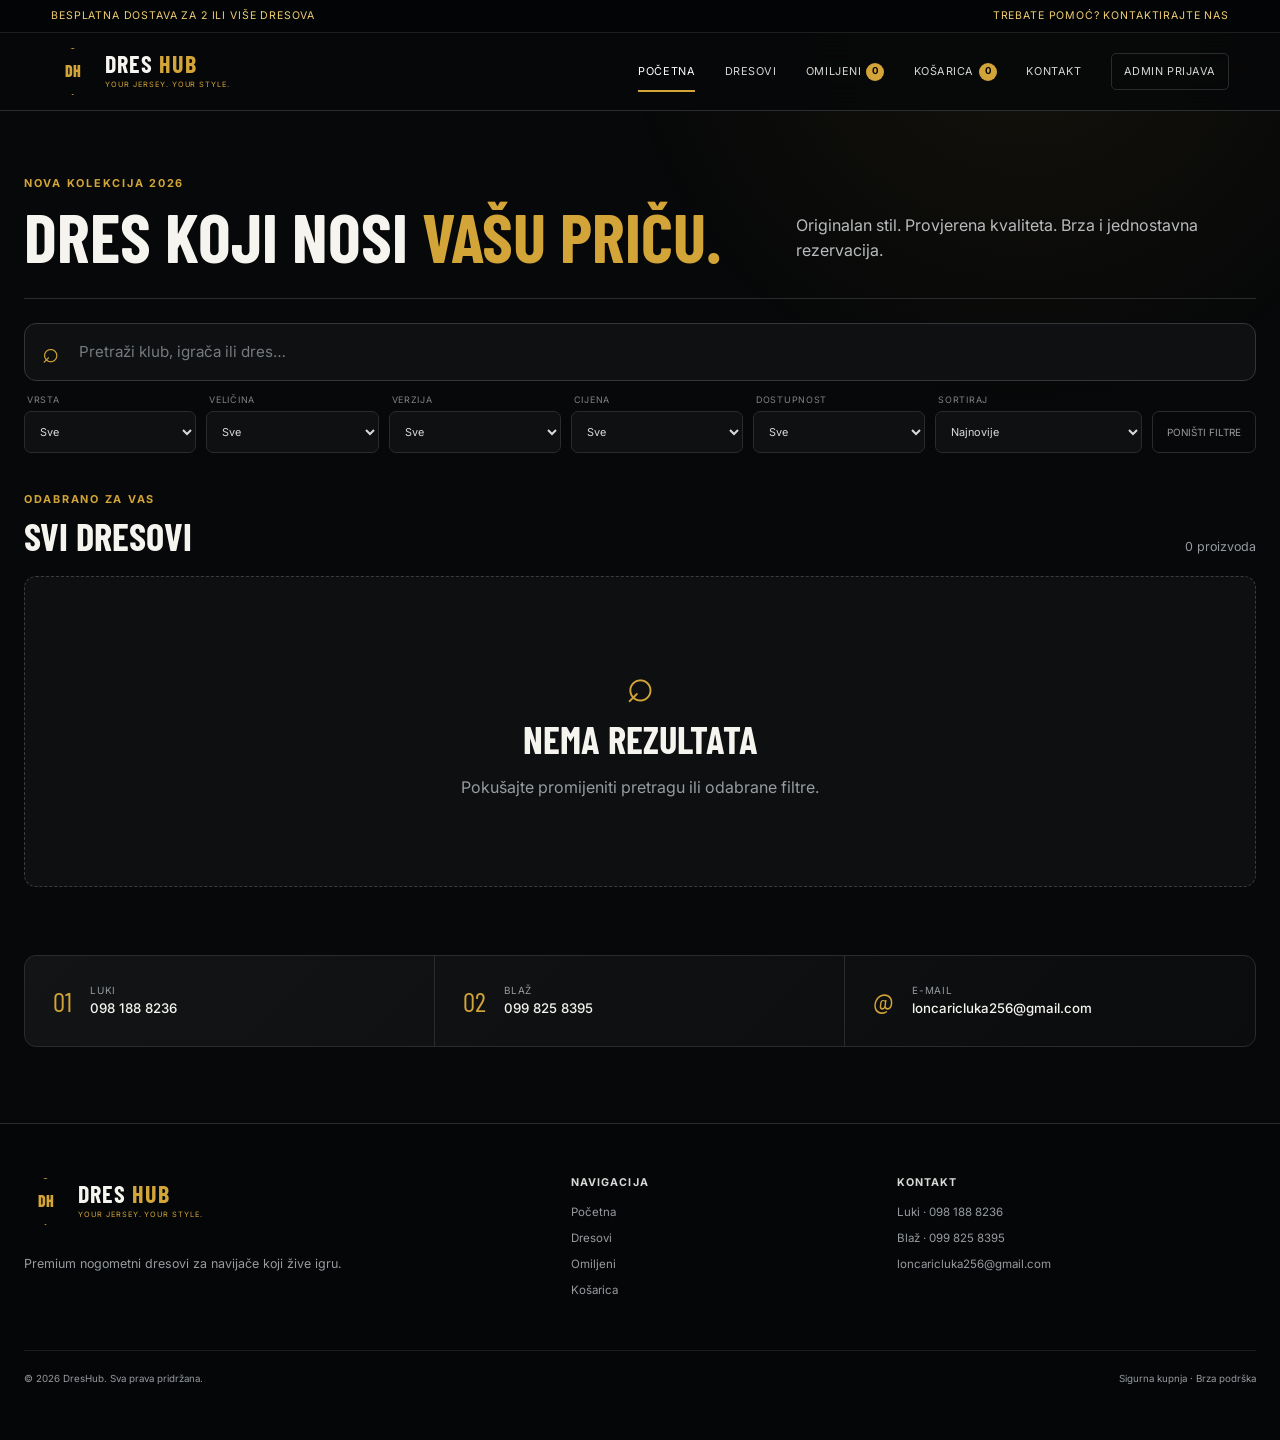
==== index.html @ 1ee6469c "Prva verzija" ====
<!doctype html>
<html lang="hr">
<head>
  <meta charset="UTF-8"><meta name="viewport" content="width=device-width,initial-scale=1"><meta name="description" content="DresHub — premium nogometni dresovi klubova i reprezentacija.">
  <title>DresHub | Premium nogometni dresovi</title>
  <link rel="preconnect" href="https://fonts.googleapis.com"><link rel="preconnect" href="https://fonts.gstatic.com" crossorigin><link href="https://fonts.googleapis.com/css2?family=Barlow+Condensed:wght@600;700;800&family=Inter:wght@400;500;600;700&display=swap" rel="stylesheet">
  <link rel="stylesheet" href="css/variables.css"><link rel="stylesheet" href="css/main.css"><link rel="stylesheet" href="css/navbar.css"><link rel="stylesheet" href="css/cards.css"><link rel="stylesheet" href="css/filters.css"><link rel="stylesheet" href="css/footer.css"><link rel="stylesheet" href="css/responsive.css">
</head>
<body>
  <div class="notice"><span>Besplatna dostava za 2 ili više dresova</span><a href="contact.html">Trebate pomoć? Kontaktirajte nas</a></div>
  <div data-navbar-slot></div>
  <main>
    <section class="catalog-intro page-shell"><div><p class="eyebrow">Nova kolekcija 2026</p><h1>Dres koji nosi <span>vašu priču.</span></h1></div><p>Originalan stil. Provjerena kvaliteta. Brza i jednostavna rezervacija.</p></section>
    <section class="catalog page-shell" aria-labelledby="catalog-title">
      <form class="catalog-controls" data-catalog-form>
        <label class="search-field"><span class="visually-hidden">Pretraži dresove</span><span aria-hidden="true">⌕</span><input name="query" type="search" placeholder="Pretraži klub, igrača ili dres…" autocomplete="off"></label>
        <div class="filter-bar">
          <label><span>Vrsta</span><select name="type"><option value="all">Sve</option><option value="club">Klubovi</option><option value="national">Reprezentacije</option></select></label>
          <label><span>Veličina</span><select name="size"><option value="all">Sve</option><option>S</option><option>M</option><option>L</option><option>XL</option><option>XXL</option></select></label>
          <label><span>Verzija</span><select name="version"><option value="all">Sve</option><option>Fan Version</option><option>Player Version</option><option>Retro</option></select></label>
          <label><span>Cijena</span><select name="price"><option value="all">Sve</option><option value="under40">Do 40 €</option><option value="40to45">40–45 €</option><option value="over45">Više od 45 €</option></select></label>
          <label><span>Dostupnost</span><select name="availability"><option value="all">Sve</option><option value="available">Na stanju</option><option value="sold">Rasprodano</option></select></label>
          <label class="sort-control"><span>Sortiraj</span><select name="sort"><option value="newest">Najnovije</option><option value="price-asc">Najjeftinije</option><option value="price-desc">Najskuplje</option><option value="name-asc">Naziv A–Z</option><option value="name-desc">Naziv Z–A</option></select></label>
          <button class="reset-filters" type="reset">Poništi filtre</button>
        </div>
      </form>
      <div class="section-heading"><div><p class="eyebrow">Odabrano za vas</p><h2 id="catalog-title">Svi dresovi</h2></div><span class="product-count" data-product-count aria-live="polite"></span></div>
      <div class="product-grid" data-product-grid><p class="loading">Učitavanje dresova…</p></div>
    </section>
    <section class="recent-section page-shell" data-recent-section hidden><div class="section-heading"><div><p class="eyebrow">Pogledajte ponovno</p><h2>Nedavno pregledani</h2></div></div><div class="product-grid compact-grid" data-recent-grid></div></section>
    <section class="contact-strip page-shell" aria-label="Brzi kontakt"><a href="tel:+385981888236"><span>01</span><div><small>Luki</small><strong>098 188 8236</strong></div></a><a href="tel:+385998258395"><span>02</span><div><small>Blaž</small><strong>099 825 8395</strong></div></a><a href="mailto:loncaricluka256@gmail.com"><span>@</span><div><small>E-mail</small><strong>loncaricluka256@gmail.com</strong></div></a></section>
  </main>
  <div data-footer-slot></div><div data-reservation-slot></div><div data-lightbox-slot></div>
  <script type="module" src="js/app.js"></script>
</body></html>
---- css/variables.css ----
:root {
  --color-bg: #070809;
  --color-surface: #0d0f11;
  --color-surface-2: #141719;
  --color-surface-3: #1a1d20;
  --color-text: #f6f4ef;
  --color-muted: #979b9f;
  --color-gold: #d3a538;
  --color-gold-light: #f1ce72;
  --color-border: #292c2f;
  --color-success: #63cb78;
  --color-danger: #ef6969;
  --font-body: "Inter", Arial, sans-serif;
  --font-display: "Barlow Condensed", "Arial Narrow", sans-serif;
  --max-width: 1380px;
  --radius-sm: 7px;
  --radius: 12px;
  --radius-lg: 18px;
  --shadow: 0 24px 70px rgba(0, 0, 0, .42);
  --transition: 180ms ease;
}
---- css/main.css ----
* { box-sizing: border-box; }
html { scroll-behavior: smooth; color-scheme: dark; }
body { margin: 0; overflow-x: hidden; background: var(--color-bg); color: var(--color-text); font-family: var(--font-body); line-height: 1.55; }
body::before { content: ""; position: fixed; inset: 0; z-index: -1; pointer-events: none; background: radial-gradient(circle at 80% 0, rgba(211,165,56,.07), transparent 30%); }
body.menu-open { overflow: hidden; }
a { color: inherit; text-decoration: none; }
button, input, select, textarea { font: inherit; }
button, select { cursor: pointer; }
button:disabled { cursor: not-allowed; opacity: .45; }
img { display: block; max-width: 100%; }
:focus-visible { outline: 2px solid var(--color-gold-light); outline-offset: 3px; }
::selection { background: var(--color-gold); color: #08090a; }
.visually-hidden { position: absolute; width: 1px; height: 1px; padding: 0; margin: -1px; overflow: hidden; clip: rect(0,0,0,0); white-space: nowrap; border: 0; }
.page-shell { width: min(var(--max-width), calc(100% - 48px)); margin-inline: auto; }
.inner-page { min-height: 64vh; padding-block: clamp(36px, 6vw, 80px); }
.notice { min-height: 33px; padding: 7px max(24px, 4vw); display: flex; justify-content: space-between; gap: 24px; align-items: center; background: #030405; border-bottom: 1px solid #1c1e20; color: var(--color-gold-light); font-size: .66rem; text-transform: uppercase; letter-spacing: .08em; }
.notice a:hover { color: #fff; }
h1, h2, h3, p { overflow-wrap: break-word; }
h1, h2 { margin: 0; font-family: var(--font-display); line-height: .98; text-transform: uppercase; }
h1 { font-size: clamp(2.7rem, 6vw, 5.4rem); }
h2 { font-size: clamp(1.7rem, 3vw, 2.4rem); }
.eyebrow { margin: 0 0 10px; color: var(--color-gold); font-size: .68rem; font-weight: 700; letter-spacing: .16em; text-transform: uppercase; }
.catalog-intro { padding: clamp(34px, 5vw, 64px) 0 28px; display: flex; align-items: end; justify-content: space-between; gap: 40px; border-bottom: 1px solid var(--color-border); }
.catalog-intro h1 { font-size: clamp(2.7rem, 5.4vw, 5rem); }
.catalog-intro h1 span { color: var(--color-gold); }
.catalog-intro > p { max-width: 460px; margin: 0 0 7px; color: #b8bbbd; }
.catalog { padding-block: 24px 68px; }
.section-heading { display: flex; align-items: end; justify-content: space-between; gap: 20px; margin: 38px 0 20px; }
.section-heading > h2 { margin: 0; }
.product-count, .loading { color: var(--color-muted); font-size: .78rem; }
.recent-section { padding-bottom: 70px; }
.text-link { color: var(--color-gold-light); font-size: .74rem; text-transform: uppercase; letter-spacing: .05em; }
.button { min-height: 44px; padding: 0 20px; display: inline-flex; align-items: center; justify-content: center; border: 1px solid var(--color-gold); border-radius: var(--radius-sm); background: transparent; color: var(--color-text); font-size: .7rem; font-weight: 700; letter-spacing: .05em; text-transform: uppercase; transition: transform var(--transition), background var(--transition), border-color var(--transition); }
.button:hover:not(:disabled) { transform: translateY(-2px); }
.button-primary { border-color: var(--color-gold); background: linear-gradient(135deg, var(--color-gold-light), var(--color-gold)); color: #08090a; }
.button-ghost:hover:not(:disabled) { background: rgba(211,165,56,.1); }
.button-wide { width: 100%; }
.empty-state { padding: 70px 24px; text-align: center; border: 1px dashed #3a3d40; border-radius: var(--radius); background: var(--color-surface); }
.empty-state > span { color: var(--color-gold); font-size: 3rem; }
.empty-state p { color: var(--color-muted); }
.grid-empty { grid-column: 1 / -1; }
.contact-strip { margin-bottom: 76px; display: grid; grid-template-columns: repeat(3, 1fr); background: linear-gradient(135deg, #121416, #0a0c0d); border: 1px solid var(--color-border); border-radius: var(--radius); overflow: hidden; }
.contact-strip > a { min-width: 0; padding: 24px 28px; display: flex; align-items: center; gap: 18px; border-right: 1px solid var(--color-border); transition: background var(--transition); }
.contact-strip > a:last-child { border: 0; }
.contact-strip > a:hover { background: rgba(211,165,56,.06); }
.contact-strip > a > span { color: var(--color-gold); font-family: var(--font-display); font-size: 1.7rem; }
.contact-strip small { display: block; color: var(--color-muted); font-size: .62rem; letter-spacing: .08em; text-transform: uppercase; }
.contact-strip strong { display: block; overflow-wrap: anywhere; font-size: .83rem; font-weight: 500; }
.page-heading { max-width: 760px; margin-bottom: 42px; }
.page-heading p:last-child { max-width: 620px; margin: 18px 0 0; color: var(--color-muted); }
.breadcrumbs { margin-bottom: 34px; display: flex; gap: 9px; color: var(--color-muted); font-size: .72rem; }
.breadcrumbs a:hover { color: var(--color-gold-light); }
.contact-grid { display: grid; grid-template-columns: repeat(2, 1fr); gap: 18px; }
.contact-card { position: relative; min-height: 280px; padding: 34px; display: flex; flex-direction: column; align-items: flex-start; border: 1px solid var(--color-border); border-radius: var(--radius); background: linear-gradient(145deg, #121416, #0a0c0d); transition: transform var(--transition), border-color var(--transition); }
.contact-card:hover { transform: translateY(-4px); border-color: #67532a; }
.contact-card.email-card { grid-column: 1 / -1; min-height: 230px; }
.contact-icon { margin-bottom: auto; color: var(--color-gold); font-family: var(--font-display); font-size: 2rem; }
.contact-card small { color: var(--color-muted); text-transform: uppercase; letter-spacing: .1em; }
.contact-card h2 { margin: 6px 0; }
.contact-card strong { color: var(--color-gold-light); overflow-wrap: anywhere; }
.contact-action { margin-top: 22px; font-size: .72rem; text-transform: uppercase; }
.contact-note { margin-top: 20px; padding: clamp(30px, 5vw, 60px); border: 1px solid var(--color-border); border-radius: var(--radius); background: radial-gradient(circle at 100% 0, rgba(211,165,56,.12), transparent 38%), var(--color-surface); }
.contact-note p:last-child { max-width: 640px; color: var(--color-muted); }
.toast { position: fixed; right: 22px; bottom: 22px; z-index: 100; max-width: min(360px, calc(100vw - 44px)); padding: 14px 18px; transform: translateY(20px); border: 1px solid #6b582d; border-radius: var(--radius-sm); background: #15181a; box-shadow: var(--shadow); opacity: 0; pointer-events: none; font-size: .8rem; transition: var(--transition); }
.toast.show { transform: translateY(0); opacity: 1; }
.modal, .lightbox { padding: 0; border: 1px solid var(--color-border); border-radius: var(--radius-lg); background: transparent; color: var(--color-text); box-shadow: var(--shadow); }
.modal::backdrop, .lightbox::backdrop { background: rgba(0,0,0,.84); backdrop-filter: blur(7px); }
.modal-card { position: relative; width: min(520px, calc(100vw - 32px)); padding: clamp(26px, 5vw, 44px); background: linear-gradient(145deg, #16191b, #0b0d0e); }
.modal-card h2 { font-size: 2.6rem; }
.modal-product { margin: 9px 0 26px; color: var(--color-gold-light); }
.modal-close { position: absolute; top: 14px; right: 16px; width: 38px; height: 38px; border: 0; background: transparent; color: var(--color-muted); font-size: 1.7rem; }
.modal form { display: grid; gap: 15px; }
.modal label { color: #d4d5d4; font-size: .72rem; font-weight: 600; }
.modal label span { color: var(--color-muted); font-weight: 400; }
.modal input, .modal textarea { width: 100%; margin-top: 7px; padding: 13px 14px; border: 1px solid var(--color-border); border-radius: var(--radius-sm); background: #090b0c; color: #fff; resize: vertical; }
.modal form small { text-align: center; color: var(--color-muted); }
.modal-success { padding-block: 30px; text-align: center; }
.modal-success > span { display: grid; place-items: center; width: 58px; height: 58px; margin: auto auto 20px; border: 1px solid var(--color-success); border-radius: 50%; color: var(--color-success); font-size: 1.8rem; }
.modal-success p { color: var(--color-muted); }
.lightbox { width: min(1000px, calc(100vw - 32px)); height: min(800px, calc(100vh - 32px)); background: #060708; }
.lightbox figure { width: 100%; height: 100%; margin: 0; padding: 44px 70px; display: grid; place-items: center; }
.lightbox img { max-width: 100%; max-height: calc(100vh - 140px); object-fit: contain; transition: transform .25s ease; }
.lightbox img:hover { transform: scale(1.35); cursor: zoom-in; }
.lightbox figcaption { position: absolute; bottom: 17px; color: var(--color-muted); font-size: .72rem; }
.lightbox-close, .lightbox-arrow { position: absolute; z-index: 2; border: 0; background: rgba(15,17,18,.8); color: #fff; }
.lightbox-close { top: 14px; right: 16px; width: 42px; height: 42px; border-radius: 50%; font-size: 1.7rem; }
.lightbox-arrow { top: 50%; width: 46px; height: 64px; transform: translateY(-50%); font-size: 2.5rem; }
.lightbox-arrow.previous { left: 12px; }.lightbox-arrow.next { right: 12px; }
.reveal { animation: fade-up .42s ease both; }
@keyframes fade-up { from { opacity: 0; transform: translateY(10px); } to { opacity: 1; transform: translateY(0); } }
@media (prefers-reduced-motion: reduce) { *, *::before, *::after { scroll-behavior: auto !important; animation-duration: .01ms !important; transition-duration: .01ms !important; } }
---- css/navbar.css ----
.site-header { position: sticky; top: 0; z-index: 50; height: 78px; padding: 0 max(24px, 4vw); display: flex; align-items: center; gap: 38px; border-bottom: 1px solid rgba(50,53,55,.85); background: rgba(7,8,9,.92); backdrop-filter: blur(16px); }
.brand { margin-right: auto; display: inline-flex; align-items: center; gap: 11px; }
.brand-mark { flex: 0 0 auto; width: 43px; height: 47px; display: grid; place-items: center; border: 1px solid var(--color-gold); color: var(--color-gold); clip-path: polygon(50% 0,92% 16%,84% 78%,50% 100%,16% 78%,8% 16%); font-family: var(--font-display); font-weight: 800; }
.brand-mark img { width: 100%; height: 100%; object-fit: cover; }
.brand-copy strong { display: block; font-family: var(--font-display); font-size: 1.5rem; line-height: 1; letter-spacing: .04em; }
.brand-copy em { color: var(--color-gold); font-style: normal; }
.brand-copy small { display: block; margin-top: 3px; color: var(--color-gold); font-size: .46rem; letter-spacing: .13em; text-transform: uppercase; }
.main-nav { display: flex; align-items: center; gap: clamp(16px, 2.3vw, 32px); }
.main-nav a { position: relative; display: inline-flex; align-items: center; gap: 5px; color: #d7d7d5; font-size: .68rem; letter-spacing: .05em; text-transform: uppercase; white-space: nowrap; }
.main-nav a::after { content: ""; position: absolute; left: 0; right: 100%; bottom: -12px; height: 2px; background: var(--color-gold); transition: right var(--transition); }
.main-nav a:hover, .main-nav a.active { color: #fff; }
.main-nav a:hover::after, .main-nav a.active::after { right: 0; }
.main-nav .admin-link { padding: 9px 12px; border: 1px solid var(--color-border); border-radius: 5px; }
.main-nav .admin-link::after { display: none; }
.nav-count { min-width: 18px; height: 18px; padding: 0 5px; display: inline-grid; place-items: center; border-radius: 10px; background: var(--color-gold); color: #070809; font-size: .6rem; font-weight: 700; }
.menu-toggle { display: none; width: 42px; height: 42px; padding: 10px; border: 1px solid var(--color-border); border-radius: var(--radius-sm); background: transparent; }
.menu-toggle span { display: block; height: 1px; margin: 5px 0; background: #fff; transition: var(--transition); }
---- css/cards.css ----
.product-grid { display: grid; grid-template-columns: repeat(4, minmax(0, 1fr)); gap: 16px; }
.compact-grid { grid-template-columns: repeat(4, minmax(0, 1fr)); }
.product-card { min-width: 0; overflow: hidden; border: 1px solid var(--color-border); border-radius: var(--radius); background: linear-gradient(155deg, #111416, #090b0c); transition: transform var(--transition), border-color var(--transition), box-shadow var(--transition); }
.product-card:hover { transform: translateY(-5px); border-color: #5e4c27; box-shadow: 0 18px 45px rgba(0,0,0,.34); }
.card-media { position: relative; overflow: hidden; border-bottom: 1px solid #222527; background: radial-gradient(circle at 50% 45%, #1a1d20, #0a0c0d 67%); }
.card-media > a { display: block; }
.card-media img { width: 100%; aspect-ratio: 1 / 1; padding: 18px; object-fit: contain; transition: transform .35s ease; }
.product-card:hover .card-media img { transform: scale(1.035); }
.badge { position: absolute; top: 12px; left: 12px; z-index: 2; max-width: calc(100% - 66px); padding: 4px 7px; border: 1px solid var(--color-gold); border-radius: 4px; background: rgba(8,9,10,.86); color: var(--color-gold-light); font-size: .52rem; font-weight: 700; letter-spacing: .05em; }
.badge-akcija { border-color: #e2784f; color: #ff9f7b; }
.badge-popularno { border-color: #8d7bd4; color: #b9aaff; }
.favorite-button { position: absolute; top: 9px; right: 9px; z-index: 3; width: 37px; height: 37px; display: grid; place-items: center; border: 1px solid #35383a; border-radius: 50%; background: rgba(8,9,10,.82); color: #fff; font-size: 1.25rem; transition: var(--transition); }
.favorite-button:hover, .favorite-button.active { border-color: var(--color-gold); color: var(--color-gold-light); }
.card-content { padding: 16px; }
.card-club { margin: 0 0 5px; color: var(--color-gold); font-size: .61rem; font-weight: 600; letter-spacing: .09em; text-transform: uppercase; }
.product-card h3 { min-height: 2.6em; margin: 0 0 14px; font-size: .9rem; font-weight: 600; line-height: 1.3; }
.product-meta { margin: 0 0 13px; display: grid; gap: 5px; color: var(--color-muted); font-size: .65rem; }
.product-meta div { min-width: 0; display: flex; justify-content: space-between; gap: 10px; }
.product-meta dt { color: #777c80; }.product-meta dd { margin: 0; overflow: hidden; color: #c6c7c6; text-align: right; text-overflow: ellipsis; white-space: nowrap; }
.stock-status { display: inline-flex; align-items: center; gap: 6px; font-size: .62rem; }
.stock-status span { width: 6px; height: 6px; border-radius: 50%; background: currentColor; box-shadow: 0 0 8px currentColor; }
.stock-status.in-stock { color: var(--color-success); }.stock-status.last-one { color: #f0bd55; }.stock-status.sold-out { color: var(--color-danger); }
.card-footer { margin-top: 15px; padding-top: 14px; display: flex; align-items: end; justify-content: space-between; gap: 12px; border-top: 1px solid #242729; }
.price-wrap { display: flex; flex-direction: column; }
.price-wrap del { color: #777b7e; font-size: .65rem; }.price-wrap strong { color: var(--color-gold-light); font-size: .93rem; }
.reserve-button { min-height: 37px; padding-inline: 13px; font-size: .62rem; }
---- css/filters.css ----
.catalog-controls { display: grid; gap: 12px; }
.search-field { position: relative; display: flex; align-items: center; }
.search-field > span[aria-hidden] { position: absolute; left: 18px; color: var(--color-gold); font-family: var(--font-display); font-size: 1.8rem; line-height: 1; }
.search-field input { width: 100%; height: 58px; padding: 0 18px 0 54px; border: 1px solid #343739; border-radius: var(--radius); background: #0e1012; color: #fff; font-size: .95rem; transition: border-color var(--transition), box-shadow var(--transition); }
.search-field input:focus { border-color: var(--color-gold); box-shadow: 0 0 0 3px rgba(211,165,56,.09); outline: 0; }
.search-field input::placeholder { color: #767a7e; }
.filter-bar { display: grid; grid-template-columns: repeat(5, minmax(115px, 1fr)) minmax(145px, 1.2fr) auto; gap: 10px; }
.filter-bar label { min-width: 0; }
.filter-bar label > span { display: block; margin: 0 0 5px 3px; color: #7f8386; font-size: .56rem; letter-spacing: .08em; text-transform: uppercase; }
.filter-bar select { width: 100%; height: 42px; padding: 0 32px 0 11px; border: 1px solid var(--color-border); border-radius: var(--radius-sm); background-color: #0e1012; color: #d9d9d7; font-size: .68rem; }
.filter-bar select:hover { border-color: #565a5d; }
.reset-filters { align-self: end; height: 42px; padding: 0 14px; border: 1px solid var(--color-border); border-radius: var(--radius-sm); background: transparent; color: var(--color-muted); font-size: .62rem; text-transform: uppercase; }
.reset-filters:hover { border-color: var(--color-gold); color: var(--color-gold-light); }
---- css/footer.css ----
.site-footer { margin-top: 30px; padding: 54px max(24px, calc((100vw - var(--max-width)) / 2)); border-top: 1px solid var(--color-border); background: #050607; color: var(--color-muted); }
.footer-grid { display: grid; grid-template-columns: 1.8fr 1fr 1.3fr; gap: 50px; }
.footer-grid section:first-child p { max-width: 360px; font-size: .78rem; }
.footer-brand { margin: 0 0 17px; color: var(--color-text); }
.footer-grid h2 { margin: 0 0 16px; color: #d8d8d6; font-family: var(--font-body); font-size: .67rem; letter-spacing: .1em; text-transform: uppercase; }
.footer-grid section:not(:first-child) a { width: fit-content; margin: 8px 0; display: block; font-size: .72rem; transition: color var(--transition); }.footer-grid section:not(:first-child) a:hover { color: var(--color-gold-light); }
.footer-bottom { margin-top: 42px; padding-top: 20px; display: flex; justify-content: space-between; gap: 20px; border-top: 1px solid #1b1d1f; font-size: .61rem; }
---- css/responsive.css ----
@media (max-width: 1150px) {
  .product-grid, .compact-grid { grid-template-columns: repeat(3, minmax(0, 1fr)); }
  .filter-bar { grid-template-columns: repeat(3, minmax(130px, 1fr)); }
  .reset-filters { align-self: end; }
  .main-nav { gap: 15px; }
}

@media (max-width: 900px) {
  .page-shell { width: min(var(--max-width), calc(100% - 32px)); }
  .notice a { display: none; }
  .site-header { height: 70px; padding-inline: 16px; }
  .menu-toggle { display: block; }
  .main-nav { position: fixed; top: 103px; left: 0; right: 0; height: calc(100dvh - 103px); padding: 26px 22px; display: flex; flex-direction: column; align-items: stretch; gap: 0; transform: translateX(100%); background: rgba(7,8,9,.98); transition: transform .25s ease; }
  .main-nav.open { transform: translateX(0); }
  .main-nav a { padding: 17px 4px; justify-content: space-between; border-bottom: 1px solid var(--color-border); font-size: .83rem; }
  .main-nav a::after { display: none; }
  .main-nav .admin-link { margin-top: 16px; justify-content: center; }
  .menu-toggle[aria-expanded="true"] span:nth-child(1) { transform: translateY(6px) rotate(45deg); }.menu-toggle[aria-expanded="true"] span:nth-child(2) { opacity: 0; }.menu-toggle[aria-expanded="true"] span:nth-child(3) { transform: translateY(-6px) rotate(-45deg); }
  .catalog-intro { align-items: start; flex-direction: column; gap: 15px; }
  .product-grid, .compact-grid { grid-template-columns: repeat(2, minmax(0, 1fr)); }
  .contact-strip { grid-template-columns: 1fr; }.contact-strip > a { border-right: 0; border-bottom: 1px solid var(--color-border); }
  .product-detail { grid-template-columns: 1fr; }.product-gallery { position: static; }
  .cart-layout { grid-template-columns: 1fr; }.cart-summary { position: static; }
  .footer-grid { grid-template-columns: 1.5fr 1fr; }.footer-grid section:last-child { grid-column: 1 / -1; }
}

@media (max-width: 640px) {
  .notice { min-height: 31px; padding-inline: 16px; justify-content: center; text-align: center; font-size: .56rem; }
  .brand-copy strong { font-size: 1.3rem; }.brand-copy small { display: none; }.brand-mark { width: 38px; height: 42px; }
  .main-nav { top: 101px; height: calc(100dvh - 101px); }
  .inner-page { padding-block: 38px 58px; }.page-heading { margin-bottom: 30px; }
  .catalog-intro { padding-top: 30px; }.catalog-intro > p { font-size: .8rem; }
  .catalog { padding-top: 18px; }
  .search-field input { height: 54px; font-size: .82rem; }
  .filter-bar { grid-template-columns: repeat(2, minmax(0, 1fr)); }
  .sort-control { grid-column: 1 / -1; }.reset-filters { grid-column: 1 / -1; }
  .section-heading { margin-top: 30px; align-items: start; }.product-count { padding-top: 4px; }
  .product-grid, .compact-grid { grid-template-columns: 1fr; gap: 14px; }
  .product-card { display: grid; grid-template-columns: minmax(130px, 42%) 1fr; }.card-media { border-right: 1px solid #222527; border-bottom: 0; }.card-media img { position: sticky; top: 0; padding: 12px; }.card-content { padding: 13px; }.product-card h3 { min-height: 0; margin-bottom: 10px; font-size: .8rem; }.product-meta div:nth-child(2) { display: none; }.product-meta { margin-bottom: 9px; }.card-footer { margin-top: 10px; padding-top: 10px; flex-wrap: wrap; }.reserve-button { width: 100%; }.badge { top: 8px; left: 8px; }.favorite-button { top: 6px; right: 6px; width: 34px; height: 34px; }
  .contact-grid { grid-template-columns: 1fr; }.contact-card.email-card { grid-column: auto; }.contact-card { min-height: 240px; padding: 26px; }
  .product-info { padding-top: 0; }.product-actions { grid-template-columns: 1fr auto; }.product-actions .button:first-child { grid-column: 1 / -1; }.detail-list div { flex-direction: column; gap: 3px; }.detail-list dd { text-align: left; }
  .cart-item { padding: 12px 38px 12px 12px; grid-template-columns: 84px 1fr; gap: 12px; }.quantity-control { width: max-content; grid-column: 2; }.cart-line-price { grid-column: 1; grid-row: 2; text-align: center; }
  .footer-grid { grid-template-columns: 1fr; gap: 30px; }.footer-grid section:last-child { grid-column: auto; }.footer-bottom { flex-direction: column; }
  .lightbox figure { padding-inline: 48px; }.lightbox img:hover { transform: none; }
  .toast { right: 16px; bottom: 16px; }
}

@media (max-width: 380px) {
  .product-card { grid-template-columns: 1fr; }.card-media { border-right: 0; border-bottom: 1px solid #222527; }.product-meta div:nth-child(2) { display: flex; }
}
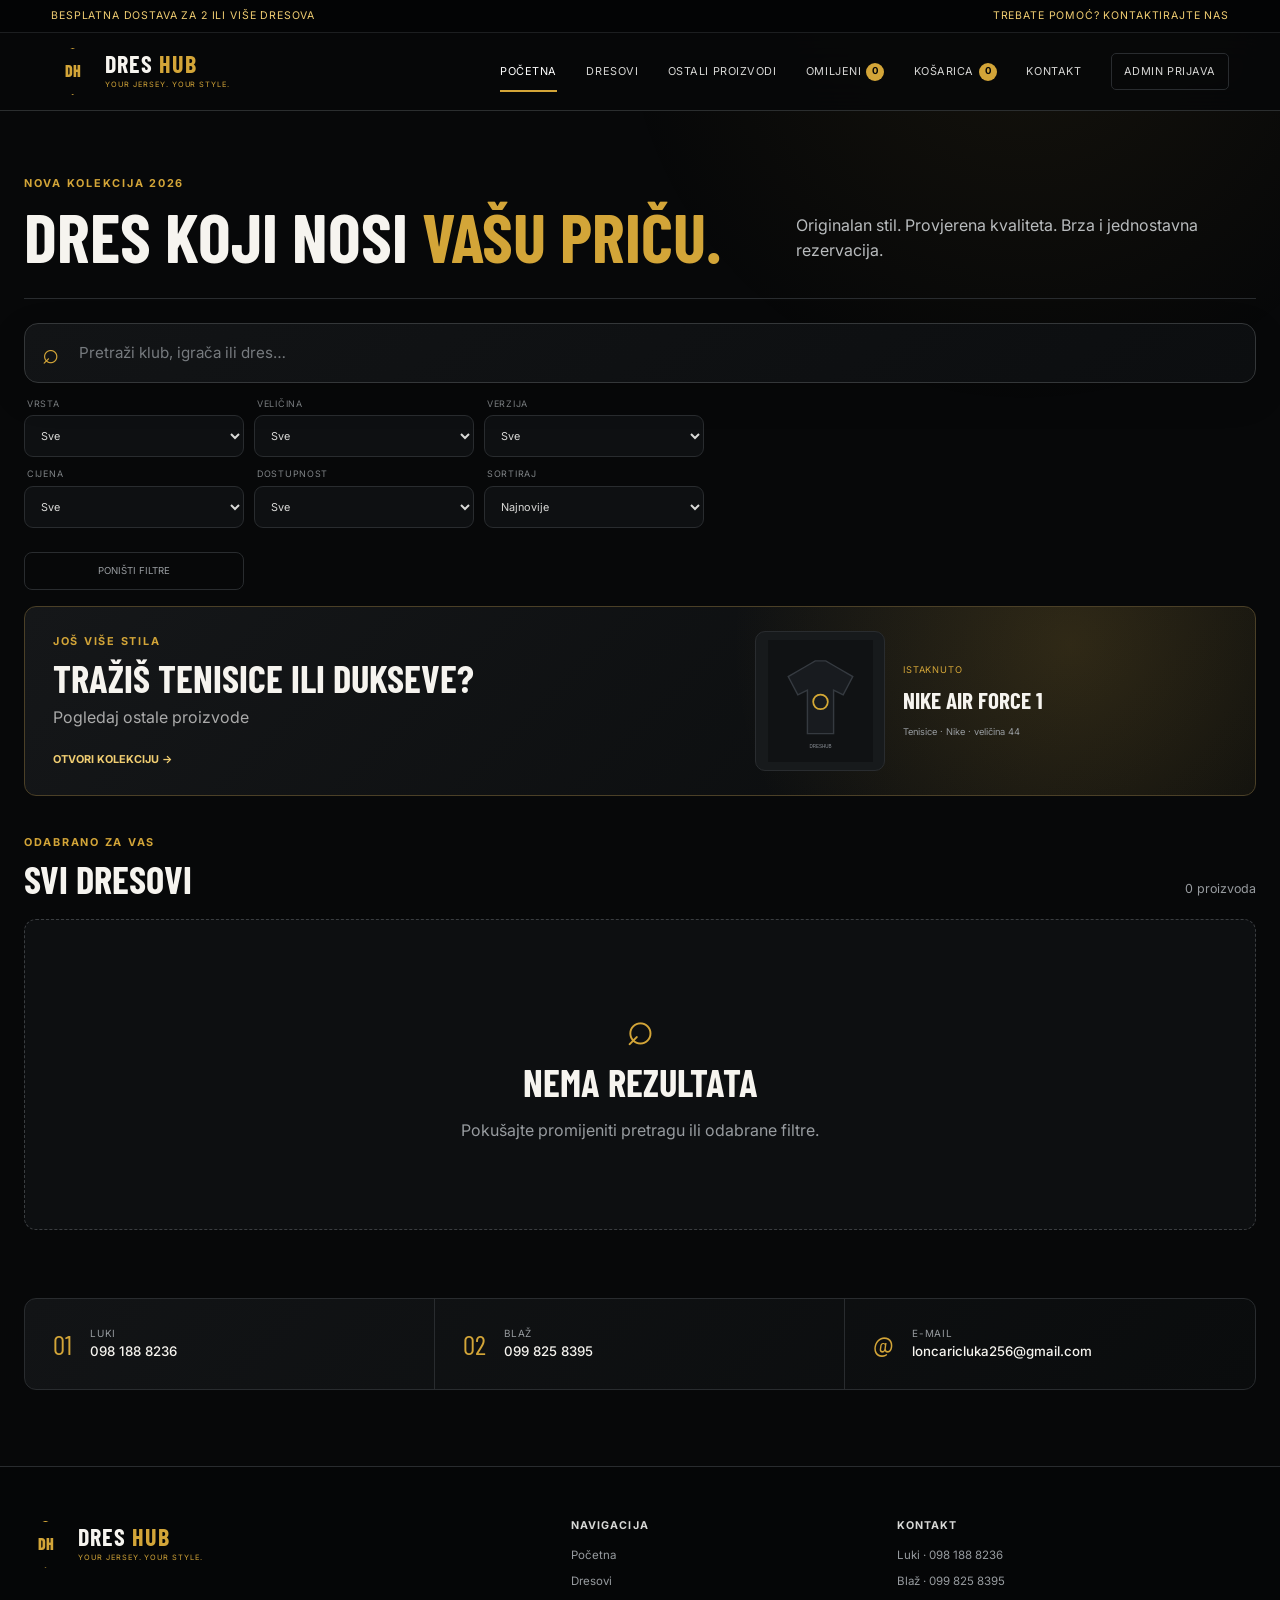
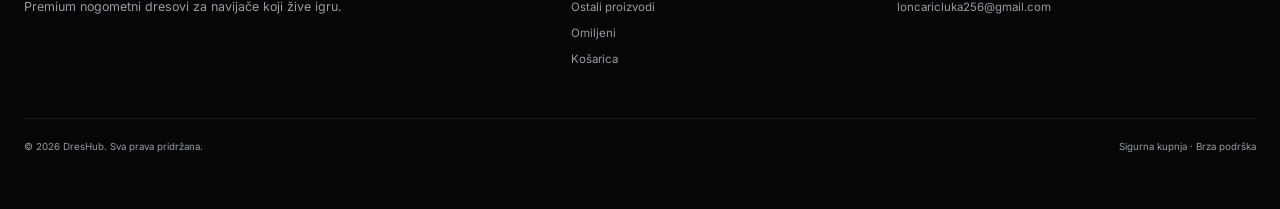
==== commit 3e1c43f8: "tenisice i duksevi" ====
--- a/index.html
+++ b/index.html
@@ -24,6 +24,7 @@
           <button class="reset-filters" type="reset">Poništi filtre</button>
         </div>
       </form>
+      <a class="other-products-promo" href="other-products.html" data-other-products-promo><div class="other-promo-copy"><p class="eyebrow">Još više stila</p><h2>Tražiš tenisice ili dukseve?</h2><p>Pogledaj ostale proizvode</p><span>Otvori kolekciju →</span></div><div class="other-promo-product"><img src="assets/images/product-placeholder.svg" alt="Tenisice i duksevi" data-other-promo-image><div><small data-other-promo-kind>ISTAKNUTO</small><strong data-other-promo-name>Nike Air Force 1</strong><span data-other-promo-meta>Tenisice · Nike · veličina 44</span></div></div></a>
       <div class="section-heading"><div><p class="eyebrow">Odabrano za vas</p><h2 id="catalog-title">Svi dresovi</h2></div><span class="product-count" data-product-count aria-live="polite"></span></div>
       <div class="product-grid" data-product-grid><p class="loading">Učitavanje dresova…</p></div>
     </section>
--- a/css/main.css
+++ b/css/main.css
@@ -1,6 +1,6 @@
 * { box-sizing: border-box; }
-html { scroll-behavior: smooth; color-scheme: dark; }
-body { margin: 0; overflow-x: hidden; background: var(--color-bg); color: var(--color-text); font-family: var(--font-body); line-height: 1.55; }
+html { max-width: 100%; overflow-x: hidden; scroll-behavior: smooth; color-scheme: dark; }
+body { margin: 0; max-width: 100%; overflow-x: hidden; background: var(--color-bg); color: var(--color-text); font-family: var(--font-body); line-height: 1.55; }
 body::before { content: ""; position: fixed; inset: 0; z-index: -1; pointer-events: none; background: radial-gradient(circle at 80% 0, rgba(211,165,56,.07), transparent 30%); }
 body.menu-open { overflow: hidden; }
 a { color: inherit; text-decoration: none; }
@@ -25,6 +25,7 @@
 .catalog-intro h1 span { color: var(--color-gold); }
 .catalog-intro > p { max-width: 460px; margin: 0 0 7px; color: #b8bbbd; }
 .catalog { padding-block: 24px 68px; }
+.other-products-promo{margin-top:16px;min-height:190px;padding:24px 28px;display:grid;grid-template-columns:minmax(0,1fr) minmax(280px,.7fr);align-items:center;gap:28px;overflow:hidden;border:1px solid #4b4027;border-radius:var(--radius);background:radial-gradient(circle at 85% 20%,rgba(211,165,56,.18),transparent 32%),linear-gradient(135deg,#151719,#090b0c);transition:transform var(--transition),border-color var(--transition)}.other-products-promo:hover{transform:translateY(-2px);border-color:var(--color-gold)}.other-promo-copy h2{font-size:clamp(1.8rem,3vw,2.8rem)}.other-promo-copy>p:not(.eyebrow){margin:8px 0;color:#aaa}.other-promo-copy>span{display:inline-block;margin-top:13px;color:var(--color-gold-light);font-size:.68rem;font-weight:700;text-transform:uppercase}.other-promo-product{min-width:0;display:grid;grid-template-columns:130px minmax(0,1fr);align-items:center;gap:18px}.other-promo-product img{width:130px;height:140px;padding:8px;border:1px solid var(--color-border);border-radius:10px;background:#171a1c;object-fit:contain}.other-promo-product small,.other-promo-product span{display:block;color:var(--color-muted);font-size:.58rem}.other-promo-product small{color:var(--color-gold);letter-spacing:.09em}.other-promo-product strong{display:block;margin:6px 0;font-family:var(--font-display);font-size:1.45rem;text-transform:uppercase}
 .section-heading { display: flex; align-items: end; justify-content: space-between; gap: 20px; margin: 38px 0 20px; }
 .section-heading > h2 { margin: 0; }
 .product-count, .loading { color: var(--color-muted); font-size: .78rem; }
@@ -63,9 +64,11 @@
 .contact-note p:last-child { max-width: 640px; color: var(--color-muted); }
 .toast { position: fixed; right: 22px; bottom: 22px; z-index: 100; max-width: min(360px, calc(100vw - 44px)); padding: 14px 18px; transform: translateY(20px); border: 1px solid #6b582d; border-radius: var(--radius-sm); background: #15181a; box-shadow: var(--shadow); opacity: 0; pointer-events: none; font-size: .8rem; transition: var(--transition); }
 .toast.show { transform: translateY(0); opacity: 1; }
-.modal, .lightbox { padding: 0; border: 1px solid var(--color-border); border-radius: var(--radius-lg); background: transparent; color: var(--color-text); box-shadow: var(--shadow); }
+.modal, .lightbox { box-sizing: border-box; padding: 0; border: 1px solid var(--color-border); border-radius: var(--radius-lg); background: transparent; color: var(--color-text); box-shadow: var(--shadow); }
+.modal { position: fixed; inset: 0; width: min(95vw, 600px); max-width: 95vw; max-height: 90dvh; margin: auto; overflow: hidden; }
+.modal[open] { display: flex; align-items: center; justify-content: center; }
 .modal::backdrop, .lightbox::backdrop { background: rgba(0,0,0,.84); backdrop-filter: blur(7px); }
-.modal-card { position: relative; width: min(520px, calc(100vw - 32px)); padding: clamp(26px, 5vw, 44px); background: linear-gradient(145deg, #16191b, #0b0d0e); }
+.modal-card { position: relative; width: 100%; max-width: 100%; max-height: 90dvh; padding: clamp(26px, 5vw, 44px); overflow-x: hidden; overflow-y: auto; overflow-wrap: anywhere; background: linear-gradient(145deg, #16191b, #0b0d0e); }
 .modal-card h2 { font-size: 2.6rem; }
 .modal-product { margin: 9px 0 26px; color: var(--color-gold-light); }
 .modal-close { position: absolute; top: 14px; right: 16px; width: 38px; height: 38px; border: 0; background: transparent; color: var(--color-muted); font-size: 1.7rem; }
@@ -77,12 +80,13 @@
 .modal-success { padding-block: 30px; text-align: center; }
 .modal-success > span { display: grid; place-items: center; width: 58px; height: 58px; margin: auto auto 20px; border: 1px solid var(--color-success); border-radius: 50%; color: var(--color-success); font-size: 1.8rem; }
 .modal-success p { color: var(--color-muted); }
-.lightbox { width: min(1000px, calc(100vw - 32px)); height: min(800px, calc(100vh - 32px)); background: #060708; }
-.lightbox figure { width: 100%; height: 100%; margin: 0; padding: 44px 70px; display: grid; place-items: center; }
-.lightbox img { max-width: 100%; max-height: calc(100vh - 140px); object-fit: contain; transition: transform .25s ease; }
-.lightbox img:hover { transform: scale(1.35); cursor: zoom-in; }
+.lightbox { width: min(1000px, calc(100vw - 32px)); height: min(800px, calc(100dvh - 32px)); max-width: 96vw; max-height: 92dvh; background: #060708; overflow: hidden; }
+.lightbox[open] { display: flex; align-items: center; justify-content: center; }
+.lightbox figure { width: 100%; height: 100%; min-width: 0; min-height: 0; margin: 0; padding: 44px 70px; display: flex; align-items: center; justify-content: center; overflow: hidden; }
+.lightbox img { display: block; max-width: min(90vw, 100%); max-height: min(85vh, 100%); width: auto; height: auto; object-fit: contain; }
+.lightbox img:hover { transform: none; cursor: default; }
 .lightbox figcaption { position: absolute; bottom: 17px; color: var(--color-muted); font-size: .72rem; }
-.lightbox-close, .lightbox-arrow { position: absolute; z-index: 2; border: 0; background: rgba(15,17,18,.8); color: #fff; }
+.lightbox-close, .lightbox-arrow { position: absolute; z-index: 3; border: 0; background: rgba(15,17,18,.8); color: #fff; }
 .lightbox-close { top: 14px; right: 16px; width: 42px; height: 42px; border-radius: 50%; font-size: 1.7rem; }
 .lightbox-arrow { top: 50%; width: 46px; height: 64px; transform: translateY(-50%); font-size: 2.5rem; }
 .lightbox-arrow.previous { left: 12px; }.lightbox-arrow.next { right: 12px; }
--- a/css/filters.css
+++ b/css/filters.css
@@ -1,13 +1,49 @@
-.catalog-controls { display: grid; gap: 12px; }
-.search-field { position: relative; display: flex; align-items: center; }
-.search-field > span[aria-hidden] { position: absolute; left: 18px; color: var(--color-gold); font-family: var(--font-display); font-size: 1.8rem; line-height: 1; }
-.search-field input { width: 100%; height: 58px; padding: 0 18px 0 54px; border: 1px solid #343739; border-radius: var(--radius); background: #0e1012; color: #fff; font-size: .95rem; transition: border-color var(--transition), box-shadow var(--transition); }
-.search-field input:focus { border-color: var(--color-gold); box-shadow: 0 0 0 3px rgba(211,165,56,.09); outline: 0; }
+.catalog-controls { display: grid; gap: 14px; }
+.search-field { position: relative; display: flex; align-items: center; z-index: 12; }
+.search-field > span[aria-hidden] { position: absolute; left: 18px; color: var(--color-gold); font-family: var(--font-display); font-size: 1.8rem; line-height: 1; pointer-events: none; }
+.search-field input { width: 100%; height: 60px; padding: 0 20px 0 54px; border: 1px solid #343739; border-radius: 14px; background: linear-gradient(145deg,#121416,#0c0e10); color: #fff; font-size: .95rem; box-shadow: 0 12px 35px rgba(0,0,0,.18); transition: border-color var(--transition), box-shadow var(--transition); }
+.search-field input:focus { border-color: var(--color-gold); box-shadow: 0 0 0 3px rgba(211,165,56,.09),0 16px 40px rgba(0,0,0,.28); outline: 0; }
 .search-field input::placeholder { color: #767a7e; }
-.filter-bar { display: grid; grid-template-columns: repeat(5, minmax(115px, 1fr)) minmax(145px, 1.2fr) auto; gap: 10px; }
-.filter-bar label { min-width: 0; }
-.filter-bar label > span { display: block; margin: 0 0 5px 3px; color: #7f8386; font-size: .56rem; letter-spacing: .08em; text-transform: uppercase; }
-.filter-bar select { width: 100%; height: 42px; padding: 0 32px 0 11px; border: 1px solid var(--color-border); border-radius: var(--radius-sm); background-color: #0e1012; color: #d9d9d7; font-size: .68rem; }
-.filter-bar select:hover { border-color: #565a5d; }
-.reset-filters { align-self: end; height: 42px; padding: 0 14px; border: 1px solid var(--color-border); border-radius: var(--radius-sm); background: transparent; color: var(--color-muted); font-size: .62rem; text-transform: uppercase; }
+.search-suggestions { position: absolute; top: calc(100% + 8px); left: 0; right: 0; padding: 7px; border: 1px solid #35383a; border-radius: 12px; background: rgba(14,16,18,.98); box-shadow: var(--shadow); backdrop-filter: blur(16px); }
+.search-suggestions[hidden] { display: none; }
+.search-suggestions button { width: 100%; min-height: 44px; padding: 8px 12px; display: flex; align-items: center; justify-content: space-between; gap: 15px; border: 0; border-radius: 7px; background: transparent; color: #eee; text-align: left; }
+.search-suggestions button:hover,.search-suggestions button:focus-visible { background: rgba(211,165,56,.1); }
+.search-suggestions small { color: var(--color-gold-light); font-size: .56rem; letter-spacing: .08em; text-transform: uppercase; }
+.filter-actions { display: flex; align-items: end; gap: 10px; }
+.primary-filters { flex: 1; display: grid; grid-template-columns: repeat(3,minmax(140px,190px)); gap: 10px; }
+.primary-filters label,.filter-bar label { min-width: 0; }
+.primary-filters label > span,.filter-bar label > span { display: block; margin: 0 0 5px 3px; color: #7f8386; font-size: .56rem; letter-spacing: .08em; text-transform: uppercase; }
+.primary-filters select,.filter-bar select { width: 100%; height: 42px; padding: 0 32px 0 12px; border: 1px solid var(--color-border); border-radius: 9px; background-color: #0e1012; color: #d9d9d7; font-size: .68rem; }
+.primary-filters select:hover,.filter-bar select:hover { border-color: #565a5d; }
+.filter-toggle,.mobile-filter-toggle { height: 42px; padding: 0 15px; border: 1px solid #45494b; border-radius: 9px; background: #121416; color: #d8d9d8; font-size: .64rem; font-weight: 600; text-transform: uppercase; }
+.filter-toggle:hover { border-color: var(--color-gold); color: var(--color-gold-light); }
+.filter-toggle span { margin-left: 8px; color: var(--color-gold); }
+.mobile-filter-toggle { display: none; }
+.advanced-filters { display: none; }
+.advanced-filters.open { display: block; animation: filter-in .2s ease both; }
+.filter-panel { padding: 18px; border: 1px solid var(--color-border); border-radius: 12px; background: linear-gradient(145deg,#111315,#0b0d0e); }
+.filter-panel header { display: none; }
+.filter-bar { display: grid; grid-template-columns: repeat(3,minmax(140px,220px)); gap: 10px; }
+.reset-filters { height: 38px; margin-top: 14px; padding: 0 14px; border: 1px solid var(--color-border); border-radius: 8px; background: transparent; color: var(--color-muted); font-size: .6rem; text-transform: uppercase; }
 .reset-filters:hover { border-color: var(--color-gold); color: var(--color-gold-light); }
+@keyframes filter-in { from { opacity: 0; transform: translateY(-6px); } }
+
+@media (max-width: 640px) {
+  body.filters-open { overflow: hidden; }
+  .search-field input { height: 54px; font-size: .82rem; }
+  .primary-filters,.filter-toggle { display: none; }
+  .filter-actions { display: block; }
+  .mobile-filter-toggle { width: 100%; display: flex; align-items: center; justify-content: space-between; padding-inline: 16px; }
+  .advanced-filters,.advanced-filters.open { position: fixed; inset: 0; z-index: 100; padding: 16px; align-items: flex-end; justify-content: center; background: rgba(0,0,0,.72); backdrop-filter: blur(5px); }
+  .advanced-filters.open { display: flex; }
+  .filter-panel { width: 100%; max-width: 520px; max-height: min(86dvh,720px); padding: 22px 18px; overflow-x: hidden; overflow-y: auto; border-radius: 20px 20px 12px 12px; box-shadow: var(--shadow); animation: sheet-in .24s ease both; }
+  .filter-panel header { margin-bottom: 22px; display: flex; align-items: start; justify-content: space-between; }
+  .filter-panel header h2 { font-size: 2rem; }
+  .filter-panel header button { width: 40px; height: 40px; border: 1px solid var(--color-border); border-radius: 50%; background: #17191b; color: #fff; font-size: 1.5rem; }
+  .filter-panel .primary-filters,.filter-bar { display: grid; grid-template-columns: 1fr; gap: 15px; }
+  .filter-panel .primary-filters { margin-bottom: 15px; }
+  .filter-bar select,.filter-panel .primary-filters select { height: 48px; }
+  .reset-filters { width: 100%; height: 46px; margin-top: 22px; }
+  .search-suggestions { max-height: 58dvh; overflow-y: auto; }
+  @keyframes sheet-in { from { transform: translateY(35px); opacity: 0; } }
+}
--- a/css/responsive.css
+++ b/css/responsive.css
@@ -25,6 +25,11 @@
 }
 
 @media (max-width: 640px) {
+  .other-products-promo { padding:22px 18px; grid-template-columns:1fr; gap:20px; }
+  .other-promo-product { grid-template-columns:96px minmax(0,1fr); }
+  .other-promo-product img { width:96px; height:108px; }
+  .modal { width: calc(100vw - 32px); max-width: calc(100vw - 32px); max-height: 90dvh; }
+  .modal-card { width: 100%; max-width: 100%; max-height: 90dvh; padding: 22px 18px; overflow-x: hidden; overflow-y: auto; }
   .notice { min-height: 31px; padding-inline: 16px; justify-content: center; text-align: center; font-size: .56rem; }
   .brand-copy strong { font-size: 1.3rem; }.brand-copy small { display: none; }.brand-mark { width: 38px; height: 42px; }
   .main-nav { top: 101px; height: calc(100dvh - 101px); }
@@ -33,15 +38,23 @@
   .catalog { padding-top: 18px; }
   .search-field input { height: 54px; font-size: .82rem; }
   .filter-bar { grid-template-columns: repeat(2, minmax(0, 1fr)); }
+  .advanced-filters .filter-bar { grid-template-columns: 1fr; }
+  .advanced-filters .reset-filters { grid-column: auto; }
   .sort-control { grid-column: 1 / -1; }.reset-filters { grid-column: 1 / -1; }
   .section-heading { margin-top: 30px; align-items: start; }.product-count { padding-top: 4px; }
   .product-grid, .compact-grid { grid-template-columns: 1fr; gap: 14px; }
   .product-card { display: grid; grid-template-columns: minmax(130px, 42%) 1fr; }.card-media { border-right: 1px solid #222527; border-bottom: 0; }.card-media img { position: sticky; top: 0; padding: 12px; }.card-content { padding: 13px; }.product-card h3 { min-height: 0; margin-bottom: 10px; font-size: .8rem; }.product-meta div:nth-child(2) { display: none; }.product-meta { margin-bottom: 9px; }.card-footer { margin-top: 10px; padding-top: 10px; flex-wrap: wrap; }.reserve-button { width: 100%; }.badge { top: 8px; left: 8px; }.favorite-button { top: 6px; right: 6px; width: 34px; height: 34px; }
   .contact-grid { grid-template-columns: 1fr; }.contact-card.email-card { grid-column: auto; }.contact-card { min-height: 240px; padding: 26px; }
   .product-info { padding-top: 0; }.product-actions { grid-template-columns: 1fr auto; }.product-actions .button:first-child { grid-column: 1 / -1; }.detail-list div { flex-direction: column; gap: 3px; }.detail-list dd { text-align: left; }
+  .product-detail, .product-detail > *, .product-gallery, .product-info, .cart-layout, .cart-layout > *, .cart-items { width: 100%; min-width: 0; max-width: 100%; }
+  .main-image img { max-width: 100%; height: auto; object-fit: contain; }
   .cart-item { padding: 12px 38px 12px 12px; grid-template-columns: 84px 1fr; gap: 12px; }.quantity-control { width: max-content; grid-column: 2; }.cart-line-price { grid-column: 1; grid-row: 2; text-align: center; }
   .footer-grid { grid-template-columns: 1fr; gap: 30px; }.footer-grid section:last-child { grid-column: auto; }.footer-bottom { flex-direction: column; }
-  .lightbox figure { padding-inline: 48px; }.lightbox img:hover { transform: none; }
+  .lightbox { width: 100vw; height: 100dvh; max-width: 100vw; max-height: 100dvh; border: 0; border-radius: 0; }
+  .lightbox figure { padding: 52px 48px; }
+  .lightbox img { max-width: min(95vw, 100%); max-height: min(80vh, 100%); width: auto; height: auto; object-fit: contain; }
+  .lightbox img:hover { transform: none; }
+  .lightbox-arrow { width: 40px; height: 58px; }.lightbox-arrow.previous { left: 4px; }.lightbox-arrow.next { right: 4px; }
   .toast { right: 16px; bottom: 16px; }
 }
 
